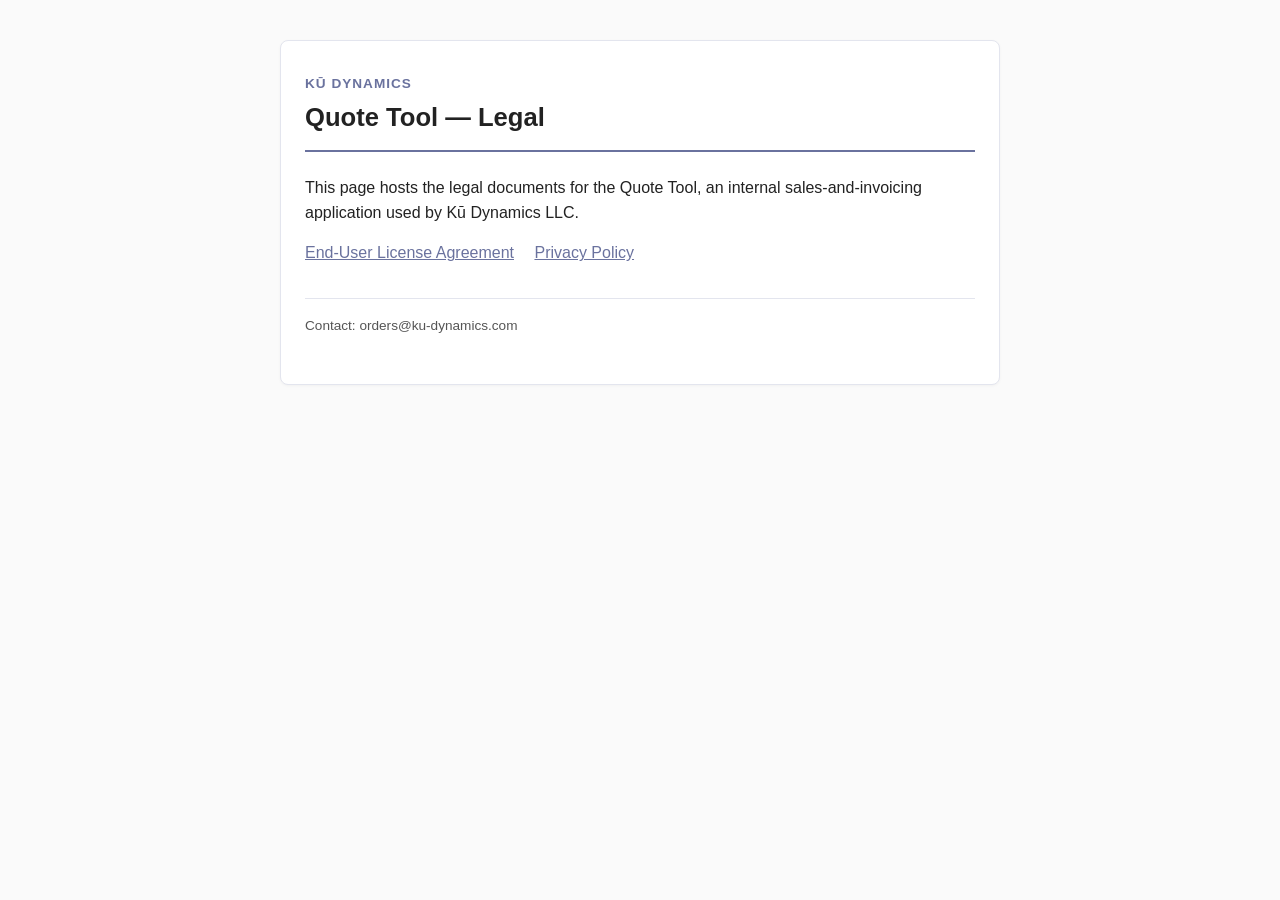
==== index.html @ ec0ca813 "chore: add EULA, Privacy Policy, and landing page Static pages for the QBO App Assessment. Three HTM" ====
<!doctype html>
<html lang="en">
  <head>
    <meta charset="utf-8" />
    <meta name="viewport" content="width=device-width,initial-scale=1" />
    <title>Quote Tool — Legal</title>
    <link rel="stylesheet" href="./style.css" />
  </head>
  <body>
    <main>
      <header>
        <div class="brand">Kū Dynamics</div>
        <h1>Quote Tool — Legal</h1>
      </header>
      <p>
        This page hosts the legal documents for the Quote Tool, an
        internal sales-and-invoicing application used by Kū Dynamics LLC.
      </p>
      <nav class="legal-nav">
        <a href="./eula.html">End-User License Agreement</a>
        <a href="./privacy.html">Privacy Policy</a>
      </nav>
      <footer>
        Contact: orders@ku-dynamics.com
      </footer>
    </main>
  </body>
</html>
---- style.css ----
/* Minimal styling — readable on phone + desktop, no third-party assets. */
:root {
  color-scheme: light;
  --fg: #222;
  --fg-muted: #555;
  --accent: #6a729e;
  --bg: #fafafa;
  --card: #ffffff;
  --border: #e3e5ee;
}

* { box-sizing: border-box; }

html, body {
  margin: 0;
  padding: 0;
  background: var(--bg);
  color: var(--fg);
  font-family: -apple-system, BlinkMacSystemFont, "Segoe UI", Roboto,
    "Helvetica Neue", Arial, sans-serif;
  line-height: 1.55;
}

main {
  max-width: 720px;
  margin: 2.5rem auto;
  padding: 2rem 1.5rem 3rem;
  background: var(--card);
  border: 1px solid var(--border);
  border-radius: 8px;
  box-shadow: 0 1px 3px rgba(0, 0, 0, 0.04);
}

header {
  border-bottom: 2px solid var(--accent);
  padding-bottom: 0.75rem;
  margin-bottom: 1.5rem;
}

header .brand {
  color: var(--accent);
  font-weight: 700;
  letter-spacing: 1px;
  text-transform: uppercase;
  font-size: 0.85rem;
}

h1 {
  margin: 0.25rem 0 0;
  font-size: 1.6rem;
  color: var(--fg);
}

h2 {
  margin-top: 1.5rem;
  font-size: 1.1rem;
  color: var(--accent);
}

p, li {
  color: var(--fg);
}

ul {
  padding-left: 1.25rem;
}

footer {
  margin-top: 2rem;
  padding-top: 1rem;
  border-top: 1px solid var(--border);
  font-size: 0.85rem;
  color: var(--fg-muted);
}

a { color: var(--accent); }

nav.legal-nav a {
  margin-right: 1rem;
}
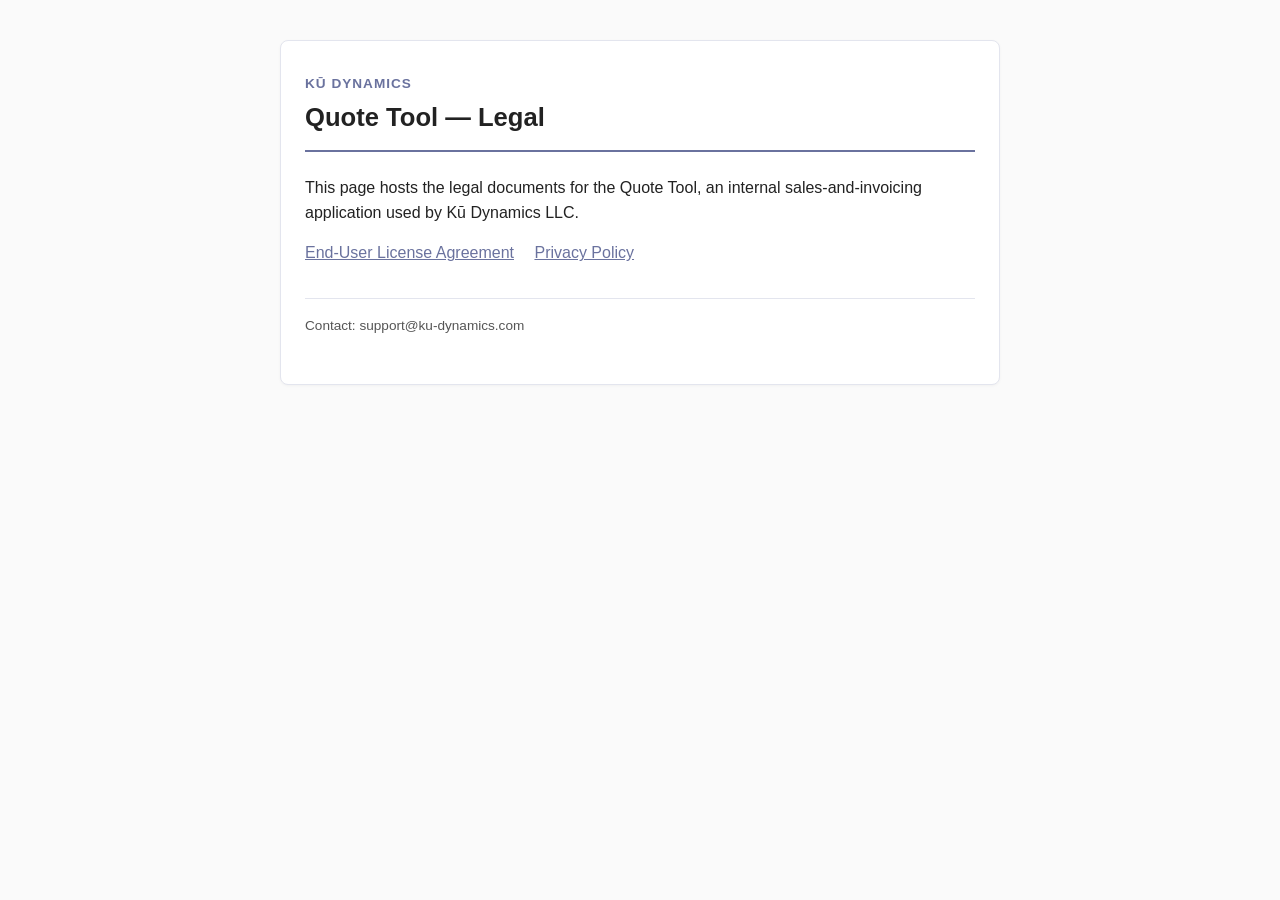
==== commit 88b11bc7: "Align EULA and landing page contact email with privacy policy Switch orders@ku-dynamics.com -> suppo" ====
--- a/index.html
+++ b/index.html
@@ -21,7 +21,7 @@
         <a href="./privacy.html">Privacy Policy</a>
       </nav>
       <footer>
-        Contact: orders@ku-dynamics.com
+        Contact: support@ku-dynamics.com
       </footer>
     </main>
   </body>
